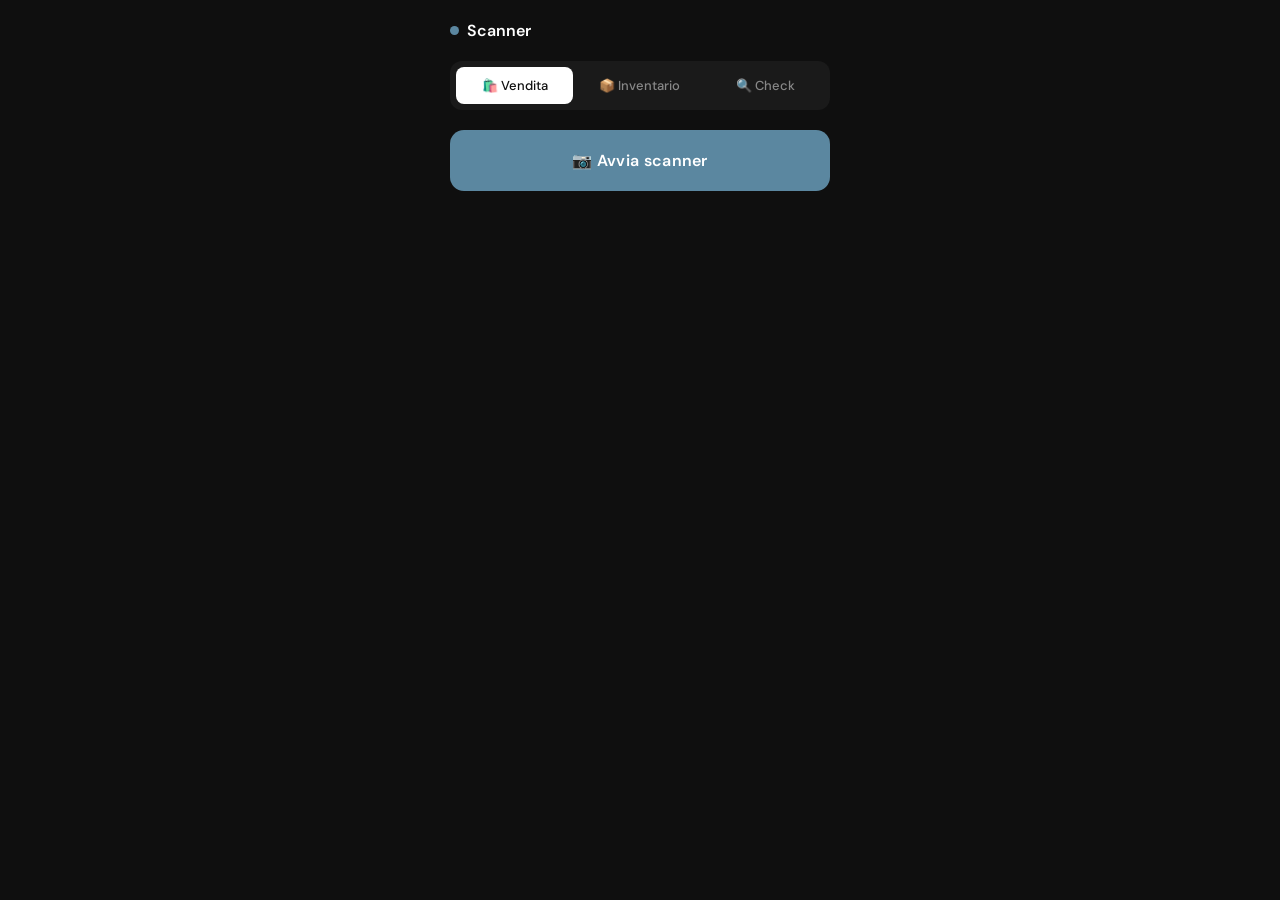
==== scan.html @ 3a541d90 "asasa" ====
<!DOCTYPE html>
<html lang="it">
<head>
  <meta charset="UTF-8">
  <meta name="viewport" content="width=device-width, initial-scale=1.0">
  <title>Scanner</title>
  <link href="https://fonts.googleapis.com/css2?family=DM+Sans:wght@400;500;600&display=swap" rel="stylesheet">
  <script src="https://unpkg.com/html5-qrcode@2.3.8/html5-qrcode.min.js"></script>
  <script src="https://upload-widget.cloudinary.com/global/all.js"></script>
  <style>
    *, *::before, *::after { box-sizing:border-box; margin:0; padding:0; }
    body { background:#0f0f0f; color:white; min-height:100vh; font-family:'DM Sans',system-ui,sans-serif; }
    .wrap { max-width:420px; margin:0 auto; padding:20px; }

    .header { font-size:16px; font-weight:600; margin-bottom:20px; display:flex; align-items:center; gap:8px; }
    .dot { width:9px; height:9px; border-radius:50%; background:#5b87a0; display:inline-block; }

    .mode-bar { display:flex; gap:8px; margin-bottom:20px; background:#1a1a1a; padding:6px; border-radius:12px; }
    .mode-btn { flex:1; padding:10px; border:none; border-radius:8px; font-size:13px; font-weight:500;
      cursor:pointer; background:transparent; color:#888; font-family:inherit; transition:all 0.15s; }
    .mode-btn.active { background:white; color:#0f0f0f; }

    #reader { border-radius:14px; overflow:hidden; background:#1a1a1a; }

    /* Tasto avvia */
    .start-btn {
      width:100%; padding:20px; background:#5b87a0; color:white; border:none;
      border-radius:14px; font-size:16px; font-weight:600; cursor:pointer;
      font-family:inherit; letter-spacing:0.3px; transition:opacity 0.15s;
    }
    .start-btn:hover { opacity:0.9; }

    /* Card risultato */
    .result-card { background:#1a1a1a; border-radius:14px; padding:20px; margin-top:16px; display:none; }
    .result-card.show { display:block; }

    .r-speciale { display:inline-block; background:#3d1f00; color:#f0a070; font-size:12px;
      padding:3px 10px; border-radius:20px; margin-bottom:10px; }
    .r-foto { width:100%; aspect-ratio:3/2; object-fit:cover; border-radius:10px; margin-bottom:14px; background:#111; }
    .r-nome   { font-size:20px; font-weight:600; margin-bottom:4px; }
    .r-sub    { color:#888; font-size:14px; }
    .r-prezzo { font-size:24px; font-weight:600; margin:10px 0; color:#5b87a0; }
    .r-stock  { font-size:14px; color:#aaa; }

    .divider  { height:1px; background:#2a2a2a; margin:14px 0; }

    .action-btn { width:100%; padding:14px; border:none; border-radius:10px; font-size:15px;
      font-weight:600; cursor:pointer; font-family:inherit; margin-top:10px; transition:opacity 0.15s; }
    .action-btn:hover { opacity:0.85; }
    .btn-sell  { background:white; color:#0f0f0f; }
    .btn-save  { background:#5b87a0; color:white; }
    .btn-foto  { background:#2a2a2a; color:white; border:1px solid #444; }
    .btn-foto.uploaded { background:#1a3a2a; color:#6fcf97; border-color:#2d6a4f; }
    .btn-again { background:#2a2a2a; color:#aaa; }

    .qty-wrap  { display:flex; align-items:center; gap:12px; margin:12px 0; }
    .qty-btn   { width:40px; height:40px; border:1px solid #333; background:#2a2a2a; color:white;
      border-radius:8px; font-size:20px; cursor:pointer; font-family:inherit; }
    .qty-val   { font-size:22px; font-weight:600; min-width:40px; text-align:center; }

    .foto-preview { display:none; margin-top:10px; }
    .foto-preview img { width:100%; border-radius:10px; max-height:200px; object-fit:cover; }

    /* Feedback */
    .feedback { text-align:center; padding:48px 20px; display:none; }
    .feedback.show { display:block; }
    .fb-icon  { font-size:60px; margin-bottom:14px; }
    .fb-testo { font-size:18px; font-weight:600; }
    .fb-sub   { color:#888; font-size:14px; margin-top:6px; }
  </style>
</head>
<body>
<div class="wrap">

  <div class="header"><span class="dot"></span> Scanner</div>

  <div class="mode-bar">
    <button class="mode-btn active" data-mode="vendita"    onclick="setMode('vendita')">🛍️ Vendita</button>
    <button class="mode-btn"        data-mode="inventario" onclick="setMode('inventario')">📦 Inventario</button>
    <button class="mode-btn"        data-mode="check"      onclick="setMode('check')">🔍 Check</button>
  </div>

  <!-- Tasto avvia -->
  <button class="start-btn" id="btnAvvia" onclick="avviaScanner()">📷 Avvia scanner</button>

  <!-- Viewport camera -->
  <div id="reader"></div>

  <!-- Feedback -->
  <div class="feedback" id="feedback">
    <div class="fb-icon"  id="fbIcon"></div>
    <div class="fb-testo" id="fbTesto"></div>
    <div class="fb-sub"   id="fbSub"></div>
    <button class="action-btn btn-again" style="margin-top:24px;" onclick="rescan()">↩ Scansiona ancora</button>
  </div>

  <!-- Card prodotto -->
  <div class="result-card" id="resultCard">
    <div id="rSpeciale" class="r-speciale" style="display:none;">✂️ Modifica speciale</div>
    <img id="rFoto" class="r-foto" src="" alt="" style="display:none;">
    <div class="r-nome"   id="rNome"></div>
    <div class="r-sub"    id="rSub"></div>
    <div class="r-prezzo" id="rPrezzo"></div>
    <div class="r-stock"  id="rStock"></div>

    <!-- Vendita -->
    <div id="azioniVendita">
      <button class="action-btn btn-sell"  onclick="eseguiVendita()">✅ Segna come venduto</button>
      <button class="action-btn btn-again" onclick="rescan()">↩ Scansiona ancora</button>
    </div>

    <!-- Inventario -->
    <div id="azioniInventario" style="display:none;">
      <div class="divider"></div>
      <div style="font-size:13px; color:#888;">Quantità in magazzino:</div>
      <div class="qty-wrap">
        <button class="qty-btn" onclick="cambiaQty(-1)">−</button>
        <span class="qty-val" id="qtyVal">0</span>
        <button class="qty-btn" onclick="cambiaQty(+1)">+</button>
      </div>
      <button class="action-btn btn-foto" id="btnFoto" onclick="apriCloudinary()">📷 Aggiungi / Cambia foto</button>
      <div class="foto-preview" id="fotoPreview"><img id="fotoPreviewImg" src="" alt=""></div>
      <input type="hidden" id="nuovaFotoUrl">
      <div class="divider"></div>
      <button class="action-btn btn-save"  onclick="salvaInventario()">💾 Salva</button>
      <button class="action-btn btn-again" onclick="rescan()">↩ Scansiona ancora</button>
    </div>

    <!-- Check -->
    <div id="azioniCheck">
      <button class="action-btn btn-again" onclick="rescan()">↩ Scansiona ancora</button>
    </div>
  </div>

</div>

<script src="config.js"></script>
<script>
  let mode    = 'vendita';
  let scanner = null;
  let prodottoCorrente = null;
  let qtyCorrente      = 0;

  // ============================================
  // JSONP — risolve CORS con Apps Script
  // ============================================
  function jsonp(params) {
    return new Promise((resolve, reject) => {
      const cbName = 'cb_' + Date.now() + '_' + Math.random().toString(36).slice(2);
      const script = document.createElement('script');
      window[cbName] = (data) => {
        delete window[cbName];
        document.body.removeChild(script);
        resolve(data);
      };
      script.src = CONFIG.APPS_SCRIPT_URL + '?' + new URLSearchParams({ ...params, callback: cbName });
      script.onerror = () => { delete window[cbName]; reject(new Error('JSONP error')); };
      document.body.appendChild(script);
    });
  }

  // ============================================
  // INIT SCANNER
  // ============================================
  window.addEventListener('load', () => {
    scanner = new Html5Qrcode('reader');
  });

  function avviaScanner() {
    document.getElementById('btnAvvia').style.display = 'none';
    document.getElementById('feedback').classList.remove('show');
    document.getElementById('resultCard').classList.remove('show');
    scanner.start(
      { facingMode: 'environment' },
      { fps: 10, qrbox: { width: 240, height: 240 } },
      onScan, () => {}
    ).catch(err => {
      document.getElementById('reader').innerHTML =
        `<div style="padding:40px;text-align:center;color:#888;">⚠️ Fotocamera non accessibile.<br><small>${err}</small></div>`;
    });
  }

  async function onScan(qrCode) {
    await scanner.stop();
    // Notifica portale + carica prodotto in parallelo
    const [_, p] = await Promise.all([
      jsonp({ action: 'setScanResult', sku: qrCode }),
      jsonp({ action: 'getProdotto',   sku: qrCode })
    ]);
    if (p.error) { mostraFeedback('❌', 'Prodotto non trovato', qrCode); return; }
    prodottoCorrente = p;
    qtyCorrente      = parseInt(p.Quantità) || 0;
    mostraRisultato(p);
  }

  function mostraRisultato(p) {
    document.getElementById('feedback').classList.remove('show');
    document.getElementById('resultCard').classList.add('show');
    document.getElementById('rSpeciale').style.display = p.Speciale === 'SI' ? 'inline-block' : 'none';
    document.getElementById('rNome').textContent   = p.Nome;
    document.getElementById('rSub').textContent    = `${p.Taglia} · ${p.Colore} · ${p.Brand || ''}`;
    document.getElementById('rPrezzo').textContent = '€ ' + p.Prezzo;
    document.getElementById('rStock').textContent  = `In magazzino: ${p.Quantità} pz`;
    const rFoto = document.getElementById('rFoto');
    if (p.Foto_URL) { rFoto.src = p.Foto_URL; rFoto.style.display = 'block'; }
    else              { rFoto.style.display = 'none'; }
    document.getElementById('nuovaFotoUrl').value = '';
    document.getElementById('fotoPreview').style.display = 'none';
    document.getElementById('btnFoto').className = 'action-btn btn-foto';
    document.getElementById('btnFoto').textContent = '📷 Aggiungi / Cambia foto';
    document.getElementById('qtyVal').textContent = qtyCorrente;
    document.getElementById('azioniVendita').style.display    = mode === 'vendita'    ? 'block' : 'none';
    document.getElementById('azioniInventario').style.display = mode === 'inventario' ? 'block' : 'none';
    document.getElementById('azioniCheck').style.display      = mode === 'check'      ? 'block' : 'none';
  }

  async function eseguiVendita() {
    const data = await jsonp({ action: 'vendiProdotto', sku: prodottoCorrente.SKU });
    if (data.success) mostraFeedback('✅', 'Vendita registrata!', `${prodottoCorrente.Nome} · ${prodottoCorrente.Taglia} ${prodottoCorrente.Colore}`);
    else              mostraFeedback('❌', data.error || 'Errore', '');
  }

  function cambiaQty(delta) {
    qtyCorrente = Math.max(0, qtyCorrente + delta);
    document.getElementById('qtyVal').textContent = qtyCorrente;
  }

  async function salvaInventario() {
    const fotoUrl = document.getElementById('nuovaFotoUrl').value;
    const ops = [ jsonp({ action: 'aggiornaQuantita', sku: prodottoCorrente.SKU, quantita: qtyCorrente }) ];
    if (fotoUrl) ops.push(jsonp({ action: 'aggiornaFoto', sku: prodottoCorrente.SKU, foto_url: fotoUrl }));
    await Promise.all(ops);
    mostraFeedback('💾', 'Salvato!', `${prodottoCorrente.Nome} · ${prodottoCorrente.Taglia} → ${qtyCorrente} pz${fotoUrl ? ' + foto' : ''}`);
  }

  function apriCloudinary() {
    const widget = cloudinary.createUploadWidget({
      cloudName: CONFIG.CLOUDINARY_CLOUD_NAME, uploadPreset: CONFIG.CLOUDINARY_UPLOAD_PRESET,
      sources: ['camera','local'], multiple: false, maxFileSize: 5000000,
      transformation: [{ width:800, crop:'limit', quality:'auto' }],
    }, (error, result) => {
      if (!error && result && result.event === 'success') {
        const url = result.info.secure_url;
        document.getElementById('nuovaFotoUrl').value = url;
        document.getElementById('fotoPreviewImg').src = url;
        document.getElementById('fotoPreview').style.display = 'block';
        document.getElementById('rFoto').src = url;
        document.getElementById('rFoto').style.display = 'block';
        const btn = document.getElementById('btnFoto');
        btn.className = 'action-btn btn-foto uploaded';
        btn.textContent = '✅ Foto caricata';
      }
    });
    widget.open();
  }

  function mostraFeedback(icon, testo, sub) {
    document.getElementById('resultCard').classList.remove('show');
    document.getElementById('fbIcon').textContent  = icon;
    document.getElementById('fbTesto').textContent = testo;
    document.getElementById('fbSub').textContent   = sub;
    document.getElementById('feedback').classList.add('show');
  }

  function rescan() {
    prodottoCorrente = null;
    document.getElementById('resultCard').classList.remove('show');
    document.getElementById('feedback').classList.remove('show');
    document.getElementById('btnAvvia').style.display = 'block';
  }

  function setMode(m) {
    mode = m;
    document.querySelectorAll('.mode-btn').forEach(b => b.classList.toggle('active', b.dataset.mode === m));
    if (prodottoCorrente) mostraRisultato(prodottoCorrente);
  }
</script>
</body>
</html>
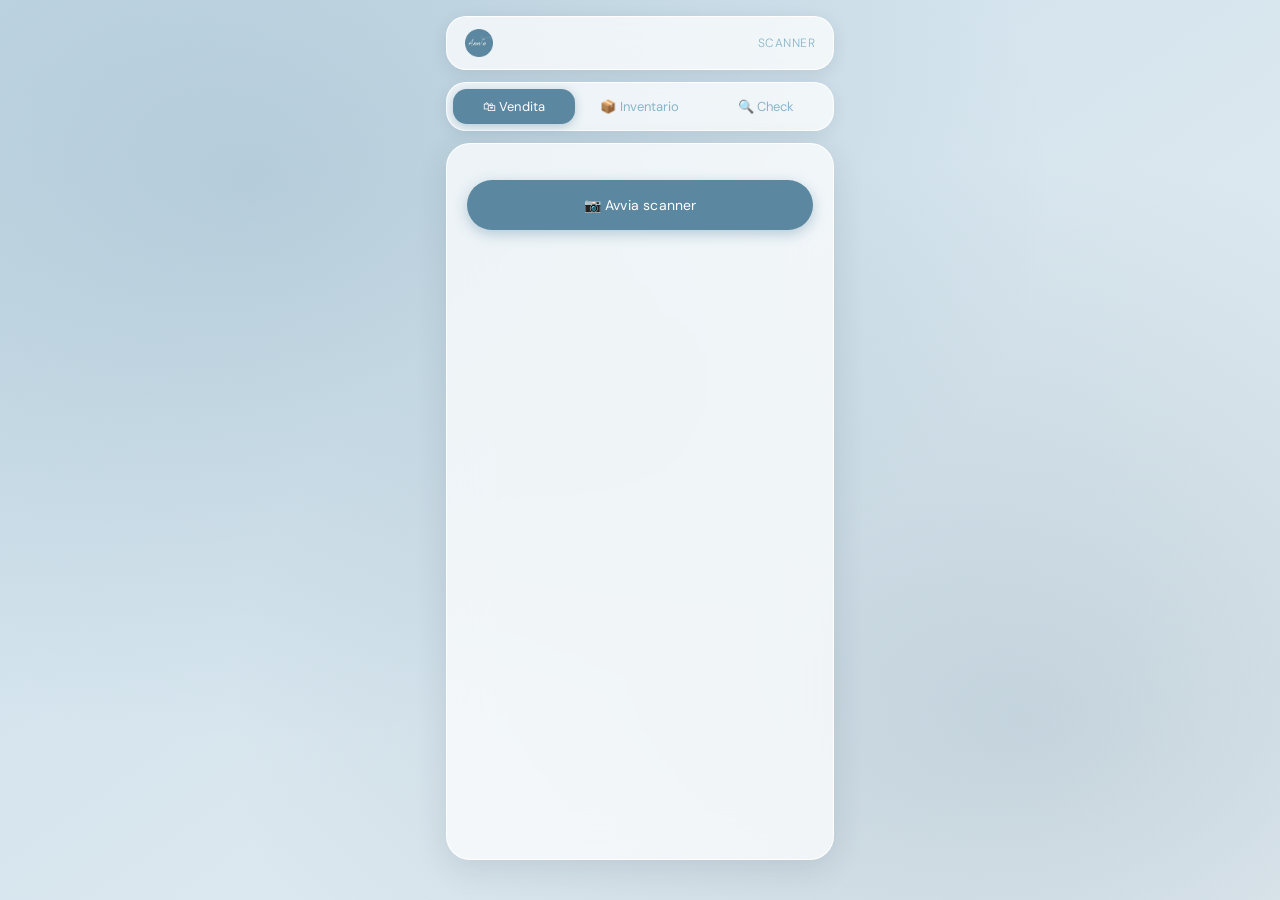
==== commit 363fc9b5: "asas" ====
--- a/scan.html
+++ b/scan.html
@@ -2,169 +2,370 @@
 <html lang="it">
 <head>
   <meta charset="UTF-8">
-  <meta name="viewport" content="width=device-width, initial-scale=1.0">
-  <title>Scanner</title>
-  <link href="https://fonts.googleapis.com/css2?family=DM+Sans:wght@400;500;600&display=swap" rel="stylesheet">
+  <meta name="viewport" content="width=device-width, initial-scale=1.0, user-scalable=no">
+  <title>Annie — Scanner</title>
+  <link rel="preconnect" href="https://fonts.googleapis.com">
+  <link rel="preconnect" href="https://fonts.gstatic.com" crossorigin>
+  <link href="https://fonts.googleapis.com/css2?family=Cormorant+Garamond:wght@400;500;600&family=DM+Sans:opsz,wght@9..40,300;9..40,400;9..40,500&display=swap" rel="stylesheet">
   <script src="https://unpkg.com/html5-qrcode@2.3.8/html5-qrcode.min.js"></script>
   <script src="https://upload-widget.cloudinary.com/global/all.js"></script>
   <style>
-    *, *::before, *::after { box-sizing:border-box; margin:0; padding:0; }
-    body { background:#0f0f0f; color:white; min-height:100vh; font-family:'DM Sans',system-ui,sans-serif; }
-    .wrap { max-width:420px; margin:0 auto; padding:20px; }
-
-    .header { font-size:16px; font-weight:600; margin-bottom:20px; display:flex; align-items:center; gap:8px; }
-    .dot { width:9px; height:9px; border-radius:50%; background:#5b87a0; display:inline-block; }
-
-    .mode-bar { display:flex; gap:8px; margin-bottom:20px; background:#1a1a1a; padding:6px; border-radius:12px; }
-    .mode-btn { flex:1; padding:10px; border:none; border-radius:8px; font-size:13px; font-weight:500;
-      cursor:pointer; background:transparent; color:#888; font-family:inherit; transition:all 0.15s; }
-    .mode-btn.active { background:white; color:#0f0f0f; }
-
-    #reader { border-radius:14px; overflow:hidden; background:#1a1a1a; }
-
-    /* Tasto avvia */
+    *, *::before, *::after { box-sizing: border-box; margin: 0; padding: 0; }
+
+    :root {
+      --c0: #f0f5f8;
+      --c1: #ddeaf1;
+      --c2: #c4d9e6;
+      --c3: #8ab4c8;
+      --c4: #5b87a0;
+      --c5: #3d6378;
+      --c6: #1e3040;
+      --glass: rgba(255,255,255,0.72);
+      --font:  'DM Sans', system-ui, sans-serif;
+      --serif: 'Cormorant Garamond', Georgia, serif;
+    }
+
+    html, body {
+      height: 100%;
+      font-family: var(--font);
+      font-weight: 300;
+      color: var(--c6);
+      -webkit-font-smoothing: antialiased;
+      background:
+        radial-gradient(ellipse at 20% 20%, rgba(91,135,160,0.22) 0%, transparent 55%),
+        radial-gradient(ellipse at 80% 80%, rgba(61,99,120,0.18) 0%, transparent 55%),
+        linear-gradient(145deg, #c8dce8 0%, #e8f0f5 100%);
+      background-attachment: fixed;
+      min-height: 100vh;
+    }
+
+    /* ===== SHELL ===== */
+    .shell {
+      max-width: 420px;
+      margin: 0 auto;
+      padding: 16px 16px 40px;
+      min-height: 100vh;
+      display: flex;
+      flex-direction: column;
+      gap: 12px;
+    }
+
+    /* ===== HEADER ===== */
+    .app-header {
+      background: var(--glass);
+      backdrop-filter: blur(20px);
+      border: 1px solid rgba(255,255,255,0.9);
+      border-radius: 20px;
+      padding: 12px 18px;
+      display: flex;
+      align-items: center;
+      justify-content: space-between;
+      box-shadow: 0 4px 16px rgba(30,48,64,0.10);
+    }
+
+    .logo-img { height: 28px; width: auto; }
+
+    /* ===== MODE BAR ===== */
+    .mode-bar {
+      background: var(--glass);
+      backdrop-filter: blur(20px);
+      border: 1px solid rgba(255,255,255,0.9);
+      border-radius: 20px;
+      padding: 6px;
+      display: flex;
+      gap: 4px;
+      box-shadow: 0 4px 16px rgba(30,48,64,0.08);
+    }
+
+    .mode-btn {
+      flex: 1; padding: 9px 8px;
+      border: none; border-radius: 14px;
+      font-size: 13px; font-weight: 400;
+      font-family: var(--font);
+      cursor: pointer; transition: all 0.18s;
+      background: transparent; color: var(--c3);
+      letter-spacing: 0.1px;
+    }
+    .mode-btn.active {
+      background: var(--c4); color: white;
+      box-shadow: 0 2px 10px rgba(91,135,160,0.4);
+    }
+
+    /* ===== CONTENT CARD ===== */
+    .content-card {
+      background: var(--glass);
+      backdrop-filter: blur(20px);
+      border: 1px solid rgba(255,255,255,0.9);
+      border-radius: 24px;
+      overflow: hidden;
+      box-shadow: 0 8px 32px rgba(30,48,64,0.12);
+      flex: 1;
+    }
+
+    /* ===== SCANNER VIEW ===== */
+    #readerWrap {
+      padding: 20px;
+      display: flex;
+      flex-direction: column;
+      align-items: center;
+      gap: 16px;
+    }
+
+    #reader {
+      width: 100% !important;
+      border-radius: 16px;
+      overflow: hidden;
+    }
+
+    #reader video { border-radius: 16px; }
+
     .start-btn {
-      width:100%; padding:20px; background:#5b87a0; color:white; border:none;
-      border-radius:14px; font-size:16px; font-weight:600; cursor:pointer;
-      font-family:inherit; letter-spacing:0.3px; transition:opacity 0.15s;
-    }
-    .start-btn:hover { opacity:0.9; }
-
-    /* Card risultato */
-    .result-card { background:#1a1a1a; border-radius:14px; padding:20px; margin-top:16px; display:none; }
-    .result-card.show { display:block; }
-
-    .r-speciale { display:inline-block; background:#3d1f00; color:#f0a070; font-size:12px;
-      padding:3px 10px; border-radius:20px; margin-bottom:10px; }
-    .r-foto { width:100%; aspect-ratio:3/2; object-fit:cover; border-radius:10px; margin-bottom:14px; background:#111; }
-    .r-nome   { font-size:20px; font-weight:600; margin-bottom:4px; }
-    .r-sub    { color:#888; font-size:14px; }
-    .r-prezzo { font-size:24px; font-weight:600; margin:10px 0; color:#5b87a0; }
-    .r-stock  { font-size:14px; color:#aaa; }
-
-    .divider  { height:1px; background:#2a2a2a; margin:14px 0; }
-
-    .action-btn { width:100%; padding:14px; border:none; border-radius:10px; font-size:15px;
-      font-weight:600; cursor:pointer; font-family:inherit; margin-top:10px; transition:opacity 0.15s; }
-    .action-btn:hover { opacity:0.85; }
-    .btn-sell  { background:white; color:#0f0f0f; }
-    .btn-save  { background:#5b87a0; color:white; }
-    .btn-foto  { background:#2a2a2a; color:white; border:1px solid #444; }
-    .btn-foto.uploaded { background:#1a3a2a; color:#6fcf97; border-color:#2d6a4f; }
-    .btn-again { background:#2a2a2a; color:#aaa; }
-
-    .qty-wrap  { display:flex; align-items:center; gap:12px; margin:12px 0; }
-    .qty-btn   { width:40px; height:40px; border:1px solid #333; background:#2a2a2a; color:white;
-      border-radius:8px; font-size:20px; cursor:pointer; font-family:inherit; }
-    .qty-val   { font-size:22px; font-weight:600; min-width:40px; text-align:center; }
-
-    .foto-preview { display:none; margin-top:10px; }
-    .foto-preview img { width:100%; border-radius:10px; max-height:200px; object-fit:cover; }
-
-    /* Feedback */
-    .feedback { text-align:center; padding:48px 20px; display:none; }
-    .feedback.show { display:block; }
-    .fb-icon  { font-size:60px; margin-bottom:14px; }
-    .fb-testo { font-size:18px; font-weight:600; }
-    .fb-sub   { color:#888; font-size:14px; margin-top:6px; }
+      width: 100%; padding: 16px;
+      background: var(--c4); color: white;
+      border: none; border-radius: 999px;
+      font-size: 14px; font-weight: 400;
+      font-family: var(--font); cursor: pointer;
+      box-shadow: 0 4px 14px rgba(91,135,160,0.4);
+      transition: all 0.18s; letter-spacing: 0.2px;
+    }
+    .start-btn:hover { background: var(--c5); transform: translateY(-1px); }
+
+    /* ===== RESULT CARD ===== */
+    .result-inner { padding: 20px; display: none; flex-direction: column; gap: 12px; }
+    .result-inner.show { display: flex; }
+
+    .r-foto {
+      width: 100%; aspect-ratio: 4/3;
+      object-fit: cover; border-radius: 16px;
+      background: rgba(91,135,160,0.08);
+      display: none;
+    }
+    .r-foto.show { display: block; }
+    .r-foto-placeholder {
+      width: 100%; aspect-ratio: 4/3;
+      background: rgba(91,135,160,0.08);
+      border-radius: 16px;
+      display: flex; align-items: center; justify-content: center;
+      font-size: 40px; opacity: 0.2;
+    }
+
+    .r-speciale {
+      display: none;
+      background: rgba(180,130,30,0.1); color: #8a6020;
+      font-size: 10px; font-weight: 500;
+      padding: 5px 14px; border-radius: 999px;
+      letter-spacing: 0.8px; text-transform: uppercase;
+      border: 1px solid rgba(180,130,30,0.2);
+      align-self: flex-start;
+    }
+
+    .r-nome   { font-family: var(--serif); font-size: 24px; font-weight: 500; line-height: 1.2; color: var(--c6); }
+    .r-sub    { font-size: 12px; color: var(--c3); margin-top: -4px; }
+    .r-prezzo { font-family: var(--serif); font-size: 36px; font-weight: 600; color: var(--c4); letter-spacing: -1px; }
+    .r-stock  { font-size: 12px; color: var(--c3); }
+
+    /* ===== AZIONI ===== */
+    .azioni { display: flex; flex-direction: column; gap: 8px; margin-top: 4px; }
+    .azioni-row { display: grid; grid-template-columns: 1fr 1fr; gap: 8px; }
+
+    .btn {
+      padding: 13px 16px; border: none; border-radius: 999px;
+      font-size: 13px; font-weight: 400; font-family: var(--font);
+      cursor: pointer; transition: all 0.18s; letter-spacing: 0.1px;
+      text-align: center;
+    }
+    .btn-primary { background: var(--c4); color: white; box-shadow: 0 3px 12px rgba(91,135,160,0.35); }
+    .btn-primary:hover { background: var(--c5); transform: translateY(-1px); }
+    .btn-primary:disabled { opacity: 0.4; cursor: default; transform: none; box-shadow: none; }
+    .btn-secondary { background: rgba(91,135,160,0.10); color: var(--c4); border: 1px solid rgba(91,135,160,0.2); }
+    .btn-secondary:hover { background: rgba(91,135,160,0.18); }
+    .btn-ghost { background: rgba(30,48,64,0.05); color: var(--c3); border: 1px solid rgba(91,135,160,0.12); }
+    .btn-ghost:hover { background: rgba(91,135,160,0.1); color: var(--c5); }
+
+    /* ===== INVENTARIO ===== */
+    .qty-wrap {
+      display: flex; align-items: center; gap: 16px;
+      background: rgba(91,135,160,0.06); border-radius: 16px;
+      padding: 12px 16px;
+    }
+    .qty-label { font-size: 12px; color: var(--c3); flex: 1; text-transform: uppercase; letter-spacing: 0.5px; }
+    .qty-btn {
+      width: 36px; height: 36px;
+      border: 1px solid rgba(91,135,160,0.25);
+      background: white; color: var(--c4);
+      border-radius: 10px; font-size: 18px;
+      cursor: pointer; font-family: var(--font);
+      transition: all 0.15s; display: flex; align-items: center; justify-content: center;
+    }
+    .qty-btn:hover { background: var(--c4); color: white; border-color: var(--c4); }
+    .qty-val { font-family: var(--serif); font-size: 28px; font-weight: 500; color: var(--c4); min-width: 40px; text-align: center; }
+
+    .foto-preview { display: none; }
+    .foto-preview img { width: 100%; border-radius: 12px; max-height: 160px; object-fit: cover; }
+
+    /* ===== CARRELLO ===== */
+    .carrello-wrap {
+      display: none;
+      background: rgba(91,135,160,0.06);
+      border: 1px solid rgba(91,135,160,0.15);
+      border-radius: 16px;
+      padding: 14px;
+    }
+    .carrello-label { font-size: 10px; font-weight: 500; color: var(--c3); text-transform: uppercase; letter-spacing: 1px; margin-bottom: 8px; }
+    .carrello-item {
+      display: flex; justify-content: space-between; align-items: center;
+      padding: 8px 0; border-bottom: 1px solid rgba(91,135,160,0.1); font-size: 13px;
+    }
+    .carrello-item:last-child { border-bottom: none; }
+    .carrello-item-nome { font-weight: 500; color: var(--c6); }
+    .carrello-item-det  { font-size: 11px; color: var(--c3); }
+    .carrello-item-prezzo { font-family: var(--serif); font-size: 16px; color: var(--c4); flex-shrink: 0; margin-left: 10px; }
+    .carrello-rm { background: none; border: none; color: var(--c3); cursor: pointer; font-size: 14px; padding: 0 4px; }
+
+    /* ===== FEEDBACK ===== */
+    .feedback { display: none; flex-direction: column; align-items: center; justify-content: center; padding: 48px 24px; gap: 10px; text-align: center; }
+    .feedback.show { display: flex; }
+    .fb-icon  { font-size: 56px; }
+    .fb-testo { font-family: var(--serif); font-size: 22px; font-weight: 500; color: var(--c6); }
+    .fb-sub   { font-size: 13px; color: var(--c3); }
+
+    /* ===== DIVISORE ===== */
+    .divider { height: 1px; background: rgba(91,135,160,0.12); margin: 4px 0; }
   </style>
 </head>
 <body>
-<div class="wrap">
-
-  <div class="header"><span class="dot"></span> Scanner</div>
-
+<div class="shell">
+
+  <!-- Header -->
+  <header class="app-header">
+    <img src="annie.png" alt="Annie" class="logo-img">
+    <div style="font-size:12px; color:var(--c3); letter-spacing:0.5px; text-transform:uppercase;">Scanner</div>
+  </header>
+
+  <!-- Mode bar -->
   <div class="mode-bar">
-    <button class="mode-btn active" data-mode="vendita"    onclick="setMode('vendita')">🛍️ Vendita</button>
+    <button class="mode-btn active" data-mode="vendita"    onclick="setMode('vendita')">🛍 Vendita</button>
     <button class="mode-btn"        data-mode="inventario" onclick="setMode('inventario')">📦 Inventario</button>
     <button class="mode-btn"        data-mode="check"      onclick="setMode('check')">🔍 Check</button>
   </div>
 
-  <!-- Tasto avvia -->
-  <button class="start-btn" id="btnAvvia" onclick="avviaScanner()">📷 Avvia scanner</button>
-
-  <!-- Viewport camera -->
-  <div id="reader"></div>
-
-  <!-- Feedback -->
-  <div class="feedback" id="feedback">
-    <div class="fb-icon"  id="fbIcon"></div>
-    <div class="fb-testo" id="fbTesto"></div>
-    <div class="fb-sub"   id="fbSub"></div>
-    <button class="action-btn btn-again" style="margin-top:24px;" onclick="rescan()">↩ Scansiona ancora</button>
-  </div>
-
-  <!-- Card prodotto -->
-  <div class="result-card" id="resultCard">
-    <div id="rSpeciale" class="r-speciale" style="display:none;">✂️ Modifica speciale</div>
-    <img id="rFoto" class="r-foto" src="" alt="" style="display:none;">
-    <div class="r-nome"   id="rNome"></div>
-    <div class="r-sub"    id="rSub"></div>
-    <div class="r-prezzo" id="rPrezzo"></div>
-    <div class="r-stock"  id="rStock"></div>
-
-    <!-- Vendita -->
-    <div id="azioniVendita">
-      <button class="action-btn btn-sell"  onclick="eseguiVendita()">✅ Segna come venduto</button>
-      <button class="action-btn btn-again" onclick="rescan()">↩ Scansiona ancora</button>
+  <!-- Content -->
+  <div class="content-card">
+
+    <!-- Scanner -->
+    <div id="readerWrap">
+      <div id="reader"></div>
+      <button class="start-btn" id="btnAvvia" onclick="avviaScanner()">📷 Avvia scanner</button>
     </div>
 
-    <!-- Inventario -->
-    <div id="azioniInventario" style="display:none;">
-      <div class="divider"></div>
-      <div style="font-size:13px; color:#888;">Quantità in magazzino:</div>
-      <div class="qty-wrap">
-        <button class="qty-btn" onclick="cambiaQty(-1)">−</button>
-        <span class="qty-val" id="qtyVal">0</span>
-        <button class="qty-btn" onclick="cambiaQty(+1)">+</button>
+    <!-- Feedback -->
+    <div class="feedback" id="feedback">
+      <div class="fb-icon"  id="fbIcon"></div>
+      <div class="fb-testo" id="fbTesto"></div>
+      <div class="fb-sub"   id="fbSub"></div>
+      <button class="btn btn-ghost" style="margin-top:12px;" onclick="rescan()">↩ Scansiona ancora</button>
+    </div>
+
+    <!-- Risultato -->
+    <div class="result-inner" id="resultCard">
+
+      <!-- Foto -->
+      <img id="rFoto" class="r-foto" src="" alt="">
+      <div id="rFotoPlaceholder" class="r-foto-placeholder">📷</div>
+
+      <div id="rSpeciale" class="r-speciale">✂️ Modifica speciale</div>
+      <div class="r-nome"   id="rNome"></div>
+      <div class="r-sub"    id="rSub"></div>
+      <div class="r-prezzo" id="rPrezzo"></div>
+      <div class="r-stock"  id="rStock"></div>
+
+      <!-- VENDITA -->
+      <div id="azioniVendita" class="azioni">
+        <div class="azioni-row">
+          <button class="btn btn-primary" onclick="eseguiVendita()">✅ Singola</button>
+          <button class="btn btn-secondary" onclick="aggiungiACarrello()">➕ Multipla</button>
+        </div>
+
+        <!-- Carrello multipla -->
+        <div class="carrello-wrap" id="carrelloWrap">
+          <div class="carrello-label">Carrello</div>
+          <div id="carrelloLista"></div>
+          <button class="btn btn-primary" style="width:100%; margin-top:10px;" onclick="chiudiVenditaMultipla()">🏁 Chiudi e invia</button>
+        </div>
+
+        <button class="btn btn-ghost" onclick="rescan()">↩ Scansiona ancora</button>
       </div>
-      <button class="action-btn btn-foto" id="btnFoto" onclick="apriCloudinary()">📷 Aggiungi / Cambia foto</button>
-      <div class="foto-preview" id="fotoPreview"><img id="fotoPreviewImg" src="" alt=""></div>
-      <input type="hidden" id="nuovaFotoUrl">
-      <div class="divider"></div>
-      <button class="action-btn btn-save"  onclick="salvaInventario()">💾 Salva</button>
-      <button class="action-btn btn-again" onclick="rescan()">↩ Scansiona ancora</button>
-    </div>
-
-    <!-- Check -->
-    <div id="azioniCheck">
-      <button class="action-btn btn-again" onclick="rescan()">↩ Scansiona ancora</button>
-    </div>
-  </div>
-
-</div>
+
+      <!-- INVENTARIO -->
+      <div id="azioniInventario" class="azioni" style="display:none;">
+        <div class="divider"></div>
+        <div class="qty-wrap">
+          <div class="qty-label">Quantità</div>
+          <button class="qty-btn" onclick="cambiaQty(-1)">−</button>
+          <span class="qty-val" id="qtyVal">0</span>
+          <button class="qty-btn" onclick="cambiaQty(+1)">+</button>
+        </div>
+        <button class="btn btn-secondary" id="btnFoto" onclick="apriCloudinary()">📷 Cambia foto</button>
+        <div class="foto-preview" id="fotoPreview"><img id="fotoPreviewImg" src="" alt=""></div>
+        <input type="hidden" id="nuovaFotoUrl">
+        <div class="divider"></div>
+        <button class="btn btn-primary" onclick="salvaInventario()">💾 Salva</button>
+        <button class="btn btn-ghost"   onclick="rescan()">↩ Scansiona ancora</button>
+      </div>
+
+      <!-- CHECK -->
+      <div id="azioniCheck" class="azioni" style="display:none;">
+        <button class="btn btn-ghost" onclick="rescan()">↩ Scansiona ancora</button>
+      </div>
+
+    </div><!-- /result-inner -->
+  </div><!-- /content-card -->
+
+</div><!-- /shell -->
 
 <script src="config.js"></script>
 <script>
-  let mode    = 'vendita';
-  let scanner = null;
+  let mode             = 'vendita';
+  let scanner          = null;
   let prodottoCorrente = null;
   let qtyCorrente      = 0;
-
-  // ============================================
-  // JSONP — risolve CORS con Apps Script
+  let carrello         = [];
+  let ultimoScanTs     = 0;
+  const COOLDOWN_MS    = 2500;
+
+  // ============================================
+  // JSONP
   // ============================================
   function jsonp(params) {
     return new Promise((resolve, reject) => {
       const cbName = 'cb_' + Date.now() + '_' + Math.random().toString(36).slice(2);
       const script = document.createElement('script');
+      const timeout = setTimeout(() => {
+        delete window[cbName];
+        if (script.parentNode) document.body.removeChild(script);
+        reject(new Error('JSONP timeout'));
+      }, 10000);
       window[cbName] = (data) => {
+        clearTimeout(timeout);
         delete window[cbName];
-        document.body.removeChild(script);
+        if (script.parentNode) document.body.removeChild(script);
         resolve(data);
       };
       script.src = CONFIG.APPS_SCRIPT_URL + '?' + new URLSearchParams({ ...params, callback: cbName });
-      script.onerror = () => { delete window[cbName]; reject(new Error('JSONP error')); };
+      script.onerror = () => {
+        clearTimeout(timeout);
+        delete window[cbName];
+        if (script.parentNode) document.body.removeChild(script);
+        reject(new Error('JSONP error'));
+      };
       document.body.appendChild(script);
     });
   }
 
   // ============================================
-  // INIT SCANNER
-  // ============================================
-  window.addEventListener('load', () => {
-    scanner = new Html5Qrcode('reader');
-  });
+  // SCANNER
+  // ============================================
+  window.addEventListener('load', () => { scanner = new Html5Qrcode('reader'); });
 
   function avviaScanner() {
     document.getElementById('btnAvvia').style.display = 'none';
@@ -172,17 +373,21 @@
     document.getElementById('resultCard').classList.remove('show');
     scanner.start(
       { facingMode: 'environment' },
-      { fps: 10, qrbox: { width: 240, height: 240 } },
+      { fps: 10, qrbox: { width: 220, height: 220 } },
       onScan, () => {}
     ).catch(err => {
       document.getElementById('reader').innerHTML =
-        `<div style="padding:40px;text-align:center;color:#888;">⚠️ Fotocamera non accessibile.<br><small>${err}</small></div>`;
+        `<div style="padding:40px;text-align:center;color:var(--c3);">⚠️ Fotocamera non accessibile.<br><small style="font-size:11px;">${err}</small></div>`;
     });
   }
 
   async function onScan(qrCode) {
+    const now = Date.now();
+    if (now - ultimoScanTs < COOLDOWN_MS) { avviaScanner(); return; }
+    ultimoScanTs = now;
     await scanner.stop();
-    // Notifica portale + carica prodotto in parallelo
+    document.getElementById('btnAvvia').style.display = 'none';
+
     const [_, p] = await Promise.all([
       jsonp({ action: 'setScanResult', sku: qrCode }),
       jsonp({ action: 'getProdotto',   sku: qrCode })
@@ -193,49 +398,131 @@
     mostraRisultato(p);
   }
 
+  // ============================================
+  // MOSTRA RISULTATO
+  // ============================================
   function mostraRisultato(p) {
     document.getElementById('feedback').classList.remove('show');
-    document.getElementById('resultCard').classList.add('show');
-    document.getElementById('rSpeciale').style.display = p.Speciale === 'SI' ? 'inline-block' : 'none';
+    const card = document.getElementById('resultCard');
+    card.classList.add('show');
+
+    const rFoto = document.getElementById('rFoto');
+    const rPlaceholder = document.getElementById('rFotoPlaceholder');
+    if (p.Foto_URL) {
+      rFoto.src = p.Foto_URL;
+      rFoto.classList.add('show');
+      rPlaceholder.style.display = 'none';
+    } else {
+      rFoto.classList.remove('show');
+      rPlaceholder.style.display = 'flex';
+    }
+
+    const spec = document.getElementById('rSpeciale');
+    spec.style.display = p.Speciale === 'SI' ? 'inline-block' : 'none';
+
     document.getElementById('rNome').textContent   = p.Nome;
-    document.getElementById('rSub').textContent    = `${p.Taglia} · ${p.Colore} · ${p.Brand || ''}`;
+    document.getElementById('rSub').textContent    = [p.Taglia, p.Colore, p.Brand].filter(Boolean).join(' · ');
     document.getElementById('rPrezzo').textContent = '€ ' + p.Prezzo;
-    document.getElementById('rStock').textContent  = `In magazzino: ${p.Quantità} pz`;
-    const rFoto = document.getElementById('rFoto');
-    if (p.Foto_URL) { rFoto.src = p.Foto_URL; rFoto.style.display = 'block'; }
-    else              { rFoto.style.display = 'none'; }
+    document.getElementById('rStock').textContent  = 'In magazzino: ' + p.Quantità + ' pz';
+
     document.getElementById('nuovaFotoUrl').value = '';
     document.getElementById('fotoPreview').style.display = 'none';
-    document.getElementById('btnFoto').className = 'action-btn btn-foto';
-    document.getElementById('btnFoto').textContent = '📷 Aggiungi / Cambia foto';
-    document.getElementById('qtyVal').textContent = qtyCorrente;
-    document.getElementById('azioniVendita').style.display    = mode === 'vendita'    ? 'block' : 'none';
-    document.getElementById('azioniInventario').style.display = mode === 'inventario' ? 'block' : 'none';
-    document.getElementById('azioniCheck').style.display      = mode === 'check'      ? 'block' : 'none';
-  }
-
+    document.getElementById('btnFoto').textContent = '📷 Cambia foto';
+    document.getElementById('qtyVal').textContent  = qtyCorrente;
+
+    document.getElementById('azioniVendita').style.display    = mode === 'vendita'    ? 'flex' : 'none';
+    document.getElementById('azioniInventario').style.display = mode === 'inventario' ? 'flex' : 'none';
+    document.getElementById('azioniCheck').style.display      = mode === 'check'      ? 'flex' : 'none';
+    aggiornaCarrelloUI();
+  }
+
+  // ============================================
+  // VENDITA SINGOLA
+  // ============================================
   async function eseguiVendita() {
+    const btn = document.querySelector('#azioniVendita .btn-primary');
+    btn.disabled = true; btn.textContent = '⏳';
     const data = await jsonp({ action: 'vendiProdotto', sku: prodottoCorrente.SKU });
-    if (data.success) mostraFeedback('✅', 'Vendita registrata!', `${prodottoCorrente.Nome} · ${prodottoCorrente.Taglia} ${prodottoCorrente.Colore}`);
+    btn.disabled = false; btn.textContent = '✅ Singola';
+    if (data.success) mostraFeedback('✅', 'Vendita registrata', prodottoCorrente.Nome);
     else              mostraFeedback('❌', data.error || 'Errore', '');
   }
 
+  // ============================================
+  // VENDITA MULTIPLA
+  // ============================================
+  function aggiungiACarrello() {
+    if (!prodottoCorrente) return;
+    carrello.push({ ...prodottoCorrente });
+    aggiornaCarrelloUI();
+    document.getElementById('resultCard').classList.remove('show');
+    document.getElementById('btnAvvia').style.display = 'block';
+    setTimeout(() => avviaScanner(), 300);
+  }
+
+  function aggiornaCarrelloUI() {
+    const wrap = document.getElementById('carrelloWrap');
+    if (!carrello.length) { wrap.style.display = 'none'; return; }
+    wrap.style.display = 'block';
+    document.getElementById('carrelloLista').innerHTML = carrello.map((c, i) => `
+      <div class="carrello-item">
+        <div>
+          <div class="carrello-item-nome">${c.Nome}</div>
+          <div class="carrello-item-det">${[c.Taglia, c.Colore].filter(Boolean).join(' · ')}</div>
+        </div>
+        <div style="display:flex;align-items:center;gap:6px;">
+          <div class="carrello-item-prezzo">€ ${c.Prezzo}</div>
+          <button class="carrello-rm" onclick="rimuoviDaCarrello(${i})">✕</button>
+        </div>
+      </div>
+    `).join('');
+  }
+
+  function rimuoviDaCarrello(i) {
+    carrello.splice(i, 1);
+    aggiornaCarrelloUI();
+  }
+
+  async function chiudiVenditaMultipla() {
+    if (!carrello.length) return;
+    const btn = document.querySelector('#carrelloWrap .btn-primary');
+    btn.textContent = '⏳ Invio...'; btn.disabled = true;
+
+    const risultati = [];
+    for (const capo of carrello) {
+      const res = await jsonp({ action: 'vendiProdotto', sku: capo.SKU });
+      if (res.success) risultati.push(capo);
+    }
+
+    const totale = risultati.reduce((s,c) => s + parseFloat(c.Prezzo||0), 0);
+    await jsonp({ action: 'setRiepilogo', capi: JSON.stringify(risultati) });
+    carrello = [];
+    mostraFeedback('✅', risultati.length + ' capi venduti', '€ ' + totale.toFixed(2) + ' totale');
+  }
+
+  // ============================================
+  // INVENTARIO
+  // ============================================
   function cambiaQty(delta) {
     qtyCorrente = Math.max(0, qtyCorrente + delta);
     document.getElementById('qtyVal').textContent = qtyCorrente;
   }
 
   async function salvaInventario() {
+    const btn = document.querySelector('#azioniInventario .btn-primary');
+    btn.disabled = true; btn.textContent = '⏳ Salvataggio...';
     const fotoUrl = document.getElementById('nuovaFotoUrl').value;
-    const ops = [ jsonp({ action: 'aggiornaQuantita', sku: prodottoCorrente.SKU, quantita: qtyCorrente }) ];
+    const ops = [jsonp({ action: 'aggiornaQuantita', sku: prodottoCorrente.SKU, quantita: qtyCorrente })];
     if (fotoUrl) ops.push(jsonp({ action: 'aggiornaFoto', sku: prodottoCorrente.SKU, foto_url: fotoUrl }));
     await Promise.all(ops);
-    mostraFeedback('💾', 'Salvato!', `${prodottoCorrente.Nome} · ${prodottoCorrente.Taglia} → ${qtyCorrente} pz${fotoUrl ? ' + foto' : ''}`);
+    btn.disabled = false; btn.textContent = '💾 Salva';
+    mostraFeedback('💾', 'Salvato!', `${prodottoCorrente.Nome} → ${qtyCorrente} pz${fotoUrl ? ' + foto' : ''}`);
   }
 
   function apriCloudinary() {
     const widget = cloudinary.createUploadWidget({
-      cloudName: CONFIG.CLOUDINARY_CLOUD_NAME, uploadPreset: CONFIG.CLOUDINARY_UPLOAD_PRESET,
+      cloudName: CONFIG.CLOUDINARY_CLOUD_NAME,
+      uploadPreset: CONFIG.CLOUDINARY_UPLOAD_PRESET,
       sources: ['camera','local'], multiple: false, maxFileSize: 5000000,
       transformation: [{ width:800, crop:'limit', quality:'auto' }],
     }, (error, result) => {
@@ -245,15 +532,17 @@
         document.getElementById('fotoPreviewImg').src = url;
         document.getElementById('fotoPreview').style.display = 'block';
         document.getElementById('rFoto').src = url;
-        document.getElementById('rFoto').style.display = 'block';
-        const btn = document.getElementById('btnFoto');
-        btn.className = 'action-btn btn-foto uploaded';
-        btn.textContent = '✅ Foto caricata';
+        document.getElementById('rFoto').classList.add('show');
+        document.getElementById('rFotoPlaceholder').style.display = 'none';
+        document.getElementById('btnFoto').textContent = '✅ Foto caricata';
       }
     });
     widget.open();
   }
 
+  // ============================================
+  // UTILS
+  // ============================================
   function mostraFeedback(icon, testo, sub) {
     document.getElementById('resultCard').classList.remove('show');
     document.getElementById('fbIcon').textContent  = icon;
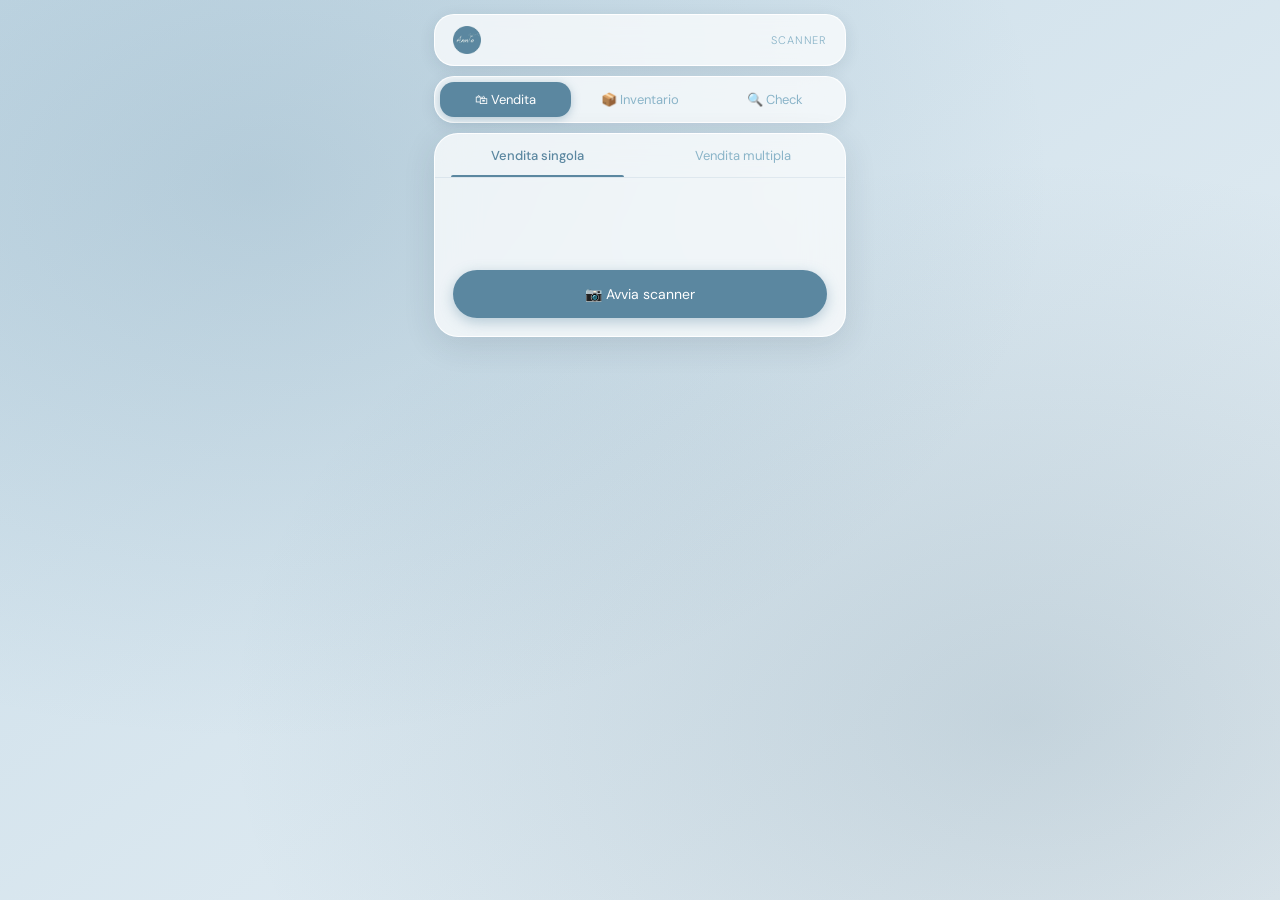
==== commit dc89cdfc: "daje" ====
--- a/scan.html
+++ b/scan.html
@@ -3,7 +3,11 @@
 <head>
   <meta charset="UTF-8">
   <meta name="viewport" content="width=device-width, initial-scale=1.0, user-scalable=no">
+  <meta name="theme-color" content="#5b87a0">
+  <meta name="apple-mobile-web-app-capable" content="yes">
+  <meta name="apple-mobile-web-app-status-bar-style" content="black-translucent">
   <title>Annie — Scanner</title>
+  <link rel="manifest" href="manifest.json">
   <link rel="preconnect" href="https://fonts.googleapis.com">
   <link rel="preconnect" href="https://fonts.gstatic.com" crossorigin>
   <link href="https://fonts.googleapis.com/css2?family=Cormorant+Garamond:wght@400;500;600&family=DM+Sans:opsz,wght@9..40,300;9..40,400;9..40,500&display=swap" rel="stylesheet">
@@ -11,246 +15,193 @@
   <script src="https://upload-widget.cloudinary.com/global/all.js"></script>
   <style>
     *, *::before, *::after { box-sizing: border-box; margin: 0; padding: 0; }
-
     :root {
-      --c0: #f0f5f8;
-      --c1: #ddeaf1;
-      --c2: #c4d9e6;
-      --c3: #8ab4c8;
-      --c4: #5b87a0;
-      --c5: #3d6378;
-      --c6: #1e3040;
-      --glass: rgba(255,255,255,0.72);
-      --font:  'DM Sans', system-ui, sans-serif;
-      --serif: 'Cormorant Garamond', Georgia, serif;
-    }
-
-    html, body {
-      height: 100%;
-      font-family: var(--font);
-      font-weight: 300;
-      color: var(--c6);
-      -webkit-font-smoothing: antialiased;
+      --c0:#f0f5f8; --c1:#ddeaf1; --c2:#c4d9e6; --c3:#8ab4c8;
+      --c4:#5b87a0; --c5:#3d6378; --c6:#1e3040;
+      --font:'DM Sans',system-ui,sans-serif;
+      --serif:'Cormorant Garamond',Georgia,serif;
+    }
+    html,body {
+      min-height:100vh; font-family:var(--font); font-weight:300;
+      color:var(--c6); -webkit-font-smoothing:antialiased;
       background:
-        radial-gradient(ellipse at 20% 20%, rgba(91,135,160,0.22) 0%, transparent 55%),
-        radial-gradient(ellipse at 80% 80%, rgba(61,99,120,0.18) 0%, transparent 55%),
-        linear-gradient(145deg, #c8dce8 0%, #e8f0f5 100%);
-      background-attachment: fixed;
-      min-height: 100vh;
-    }
-
-    /* ===== SHELL ===== */
-    .shell {
-      max-width: 420px;
-      margin: 0 auto;
-      padding: 16px 16px 40px;
-      min-height: 100vh;
-      display: flex;
-      flex-direction: column;
-      gap: 12px;
-    }
-
-    /* ===== HEADER ===== */
+        radial-gradient(ellipse at 20% 20%,rgba(91,135,160,0.22) 0%,transparent 55%),
+        radial-gradient(ellipse at 80% 80%,rgba(61,99,120,0.18) 0%,transparent 55%),
+        linear-gradient(145deg,#c8dce8 0%,#e8f0f5 100%);
+      background-attachment:fixed;
+    }
+    .shell { max-width:440px; margin:0 auto; padding:14px 14px 48px; display:flex; flex-direction:column; gap:10px; }
+
+    /* HEADER */
     .app-header {
-      background: var(--glass);
-      backdrop-filter: blur(20px);
-      border: 1px solid rgba(255,255,255,0.9);
-      border-radius: 20px;
-      padding: 12px 18px;
-      display: flex;
-      align-items: center;
-      justify-content: space-between;
-      box-shadow: 0 4px 16px rgba(30,48,64,0.10);
-    }
-
-    .logo-img { height: 28px; width: auto; }
-
-    /* ===== MODE BAR ===== */
+      background:rgba(255,255,255,0.72); backdrop-filter:blur(20px);
+      border:1px solid rgba(255,255,255,0.9); border-radius:20px;
+      padding:11px 18px; display:flex; align-items:center; justify-content:space-between;
+      box-shadow:0 4px 16px rgba(30,48,64,0.10);
+    }
+    .logo-img { height:28px; width:auto; }
+    .header-label { font-size:11px; color:var(--c3); letter-spacing:0.8px; text-transform:uppercase; }
+
+    /* MODE BAR */
     .mode-bar {
-      background: var(--glass);
-      backdrop-filter: blur(20px);
-      border: 1px solid rgba(255,255,255,0.9);
-      border-radius: 20px;
-      padding: 6px;
-      display: flex;
-      gap: 4px;
-      box-shadow: 0 4px 16px rgba(30,48,64,0.08);
-    }
-
+      background:rgba(255,255,255,0.72); backdrop-filter:blur(20px);
+      border:1px solid rgba(255,255,255,0.9); border-radius:20px;
+      padding:5px; display:flex; gap:4px;
+      box-shadow:0 4px 16px rgba(30,48,64,0.08);
+    }
     .mode-btn {
-      flex: 1; padding: 9px 8px;
-      border: none; border-radius: 14px;
-      font-size: 13px; font-weight: 400;
-      font-family: var(--font);
-      cursor: pointer; transition: all 0.18s;
-      background: transparent; color: var(--c3);
-      letter-spacing: 0.1px;
-    }
-    .mode-btn.active {
-      background: var(--c4); color: white;
-      box-shadow: 0 2px 10px rgba(91,135,160,0.4);
-    }
-
-    /* ===== CONTENT CARD ===== */
+      flex:1; padding:9px 6px; border:none; border-radius:14px;
+      font-size:13px; font-weight:400; font-family:var(--font);
+      cursor:pointer; transition:all 0.18s; background:transparent; color:var(--c3);
+    }
+    .mode-btn.active { background:var(--c4); color:white; box-shadow:0 2px 10px rgba(91,135,160,0.4); }
+
+    /* CONTENT CARD */
     .content-card {
-      background: var(--glass);
-      backdrop-filter: blur(20px);
-      border: 1px solid rgba(255,255,255,0.9);
-      border-radius: 24px;
-      overflow: hidden;
-      box-shadow: 0 8px 32px rgba(30,48,64,0.12);
-      flex: 1;
-    }
-
-    /* ===== SCANNER VIEW ===== */
-    #readerWrap {
-      padding: 20px;
-      display: flex;
-      flex-direction: column;
-      align-items: center;
-      gap: 16px;
-    }
-
-    #reader {
-      width: 100% !important;
-      border-radius: 16px;
-      overflow: hidden;
-    }
-
-    #reader video { border-radius: 16px; }
-
+      background:rgba(255,255,255,0.72); backdrop-filter:blur(20px);
+      border:1px solid rgba(255,255,255,0.9); border-radius:24px;
+      overflow:hidden; box-shadow:0 8px 32px rgba(30,48,64,0.12);
+    }
+
+    /* VTAB BAR — singola/multipla */
+    .vtab-bar {
+      display:flex; gap:0; border-bottom:1px solid rgba(91,135,160,0.12);
+    }
+    .vtab-btn {
+      flex:1; padding:13px 8px; border:none; background:transparent;
+      font-size:13px; font-weight:400; font-family:var(--font); color:var(--c3);
+      cursor:pointer; transition:all 0.18s; position:relative;
+    }
+    .vtab-btn.active { color:var(--c4); font-weight:500; }
+    .vtab-btn.active::after {
+      content:''; position:absolute; bottom:0; left:16px; right:16px;
+      height:2px; background:var(--c4); border-radius:2px 2px 0 0;
+    }
+    /* Nascondi vtab in modalità non-vendita */
+    .vtab-bar.hidden { display:none; }
+
+    /* READER */
+    #readerWrap { padding:18px; display:flex; flex-direction:column; gap:14px; }
+    #reader { width:100% !important; border-radius:16px; overflow:hidden; min-height:60px; }
+    #reader video { border-radius:16px; }
     .start-btn {
-      width: 100%; padding: 16px;
-      background: var(--c4); color: white;
-      border: none; border-radius: 999px;
-      font-size: 14px; font-weight: 400;
-      font-family: var(--font); cursor: pointer;
-      box-shadow: 0 4px 14px rgba(91,135,160,0.4);
-      transition: all 0.18s; letter-spacing: 0.2px;
-    }
-    .start-btn:hover { background: var(--c5); transform: translateY(-1px); }
-
-    /* ===== RESULT CARD ===== */
-    .result-inner { padding: 20px; display: none; flex-direction: column; gap: 12px; }
-    .result-inner.show { display: flex; }
-
-    .r-foto {
-      width: 100%; aspect-ratio: 4/3;
-      object-fit: cover; border-radius: 16px;
-      background: rgba(91,135,160,0.08);
-      display: none;
-    }
-    .r-foto.show { display: block; }
-    .r-foto-placeholder {
-      width: 100%; aspect-ratio: 4/3;
-      background: rgba(91,135,160,0.08);
-      border-radius: 16px;
-      display: flex; align-items: center; justify-content: center;
-      font-size: 40px; opacity: 0.2;
-    }
-
+      width:100%; padding:15px; background:var(--c4); color:white;
+      border:none; border-radius:999px; font-size:14px; font-family:var(--font);
+      cursor:pointer; box-shadow:0 4px 14px rgba(91,135,160,0.4);
+      transition:all 0.18s; font-weight:400;
+    }
+    .start-btn:hover { background:var(--c5); transform:translateY(-1px); }
+
+    /* CARRELLO MULTIPLA (area persistente) */
+    #carrelloArea { padding:0 18px 16px; display:none; flex-direction:column; gap:8px; }
+    .carrello-box {
+      background:rgba(91,135,160,0.06); border:1px solid rgba(91,135,160,0.15);
+      border-radius:16px; overflow:hidden;
+    }
+    .carrello-head {
+      display:flex; justify-content:space-between; align-items:center;
+      padding:10px 14px; border-bottom:1px solid rgba(91,135,160,0.1);
+    }
+    .carrello-head-label { font-size:10px; font-weight:500; color:var(--c3); text-transform:uppercase; letter-spacing:1px; }
+    .carrello-totale { font-family:var(--serif); font-size:17px; color:var(--c4); }
+    .ci {
+      display:flex; justify-content:space-between; align-items:center;
+      padding:9px 14px; border-bottom:1px solid rgba(91,135,160,0.07);
+    }
+    .ci:last-child { border-bottom:none; }
+    .ci-nome { font-size:13px; font-weight:500; color:var(--c6); }
+    .ci-det  { font-size:11px; color:var(--c3); margin-top:1px; }
+    .ci-right { display:flex; align-items:center; gap:6px; }
+    .ci-prezzo { font-family:var(--serif); font-size:15px; color:var(--c4); }
+    .ci-rm { background:none; border:none; color:var(--c3); cursor:pointer; font-size:13px; opacity:0.6; padding:2px 4px; }
+    .ci-rm:hover { opacity:1; color:#b5451b; }
+    .carrello-actions { display:flex; gap:8px; }
+
+    /* RESULT */
+    .result-inner { padding:18px; display:none; flex-direction:column; gap:10px; }
+    .result-inner.show { display:flex; }
+    .r-foto { width:100%; aspect-ratio:4/3; object-fit:cover; border-radius:16px; display:none; }
+    .r-foto.show { display:block; }
+    .r-foto-ph {
+      width:100%; aspect-ratio:4/3; background:rgba(91,135,160,0.07);
+      border-radius:16px; display:flex; align-items:center; justify-content:center;
+      font-size:40px; opacity:0.18;
+    }
     .r-speciale {
-      display: none;
-      background: rgba(180,130,30,0.1); color: #8a6020;
-      font-size: 10px; font-weight: 500;
-      padding: 5px 14px; border-radius: 999px;
-      letter-spacing: 0.8px; text-transform: uppercase;
-      border: 1px solid rgba(180,130,30,0.2);
-      align-self: flex-start;
-    }
-
-    .r-nome   { font-family: var(--serif); font-size: 24px; font-weight: 500; line-height: 1.2; color: var(--c6); }
-    .r-sub    { font-size: 12px; color: var(--c3); margin-top: -4px; }
-    .r-prezzo { font-family: var(--serif); font-size: 36px; font-weight: 600; color: var(--c4); letter-spacing: -1px; }
-    .r-stock  { font-size: 12px; color: var(--c3); }
-
-    /* ===== AZIONI ===== */
-    .azioni { display: flex; flex-direction: column; gap: 8px; margin-top: 4px; }
-    .azioni-row { display: grid; grid-template-columns: 1fr 1fr; gap: 8px; }
-
+      display:none; align-self:flex-start;
+      background:rgba(180,130,30,0.1); color:#8a6020;
+      font-size:10px; padding:4px 12px; border-radius:999px;
+      letter-spacing:0.8px; text-transform:uppercase; border:1px solid rgba(180,130,30,0.2);
+    }
+    .r-nome   { font-family:var(--serif); font-size:24px; font-weight:500; line-height:1.2; }
+    .r-sub    { font-size:12px; color:var(--c3); margin-top:-4px; }
+    .r-prezzo { font-family:var(--serif); font-size:36px; font-weight:600; color:var(--c4); letter-spacing:-1px; }
+    .r-stock  { font-size:12px; color:var(--c3); }
+
+    /* AZIONI */
+    .azioni { display:flex; flex-direction:column; gap:8px; margin-top:4px; }
     .btn {
-      padding: 13px 16px; border: none; border-radius: 999px;
-      font-size: 13px; font-weight: 400; font-family: var(--font);
-      cursor: pointer; transition: all 0.18s; letter-spacing: 0.1px;
-      text-align: center;
-    }
-    .btn-primary { background: var(--c4); color: white; box-shadow: 0 3px 12px rgba(91,135,160,0.35); }
-    .btn-primary:hover { background: var(--c5); transform: translateY(-1px); }
-    .btn-primary:disabled { opacity: 0.4; cursor: default; transform: none; box-shadow: none; }
-    .btn-secondary { background: rgba(91,135,160,0.10); color: var(--c4); border: 1px solid rgba(91,135,160,0.2); }
-    .btn-secondary:hover { background: rgba(91,135,160,0.18); }
-    .btn-ghost { background: rgba(30,48,64,0.05); color: var(--c3); border: 1px solid rgba(91,135,160,0.12); }
-    .btn-ghost:hover { background: rgba(91,135,160,0.1); color: var(--c5); }
-
-    /* ===== INVENTARIO ===== */
+      padding:13px 16px; border:none; border-radius:999px; width:100%;
+      font-size:13px; font-weight:400; font-family:var(--font);
+      cursor:pointer; transition:all 0.18s; text-align:center; letter-spacing:0.1px;
+    }
+    .btn-primary { background:var(--c4); color:white; box-shadow:0 3px 12px rgba(91,135,160,0.35); }
+    .btn-primary:hover { background:var(--c5); transform:translateY(-1px); }
+    .btn-primary:disabled { opacity:0.4; cursor:default; transform:none; box-shadow:none; }
+    .btn-secondary { background:rgba(91,135,160,0.10); color:var(--c4); border:1px solid rgba(91,135,160,0.2); }
+    .btn-secondary:hover { background:rgba(91,135,160,0.18); }
+    .btn-ghost { background:rgba(30,48,64,0.04); color:var(--c3); border:1px solid rgba(91,135,160,0.12); }
+    .btn-ghost:hover { background:rgba(91,135,160,0.08); color:var(--c5); }
+    .btn-danger { background:rgba(181,69,27,0.08); color:#b5451b; border:1px solid rgba(181,69,27,0.2); width:auto; padding:13px 18px; flex-shrink:0; }
+
+    /* QTY */
     .qty-wrap {
-      display: flex; align-items: center; gap: 16px;
-      background: rgba(91,135,160,0.06); border-radius: 16px;
-      padding: 12px 16px;
-    }
-    .qty-label { font-size: 12px; color: var(--c3); flex: 1; text-transform: uppercase; letter-spacing: 0.5px; }
+      display:flex; align-items:center; gap:14px;
+      background:rgba(91,135,160,0.06); border-radius:16px; padding:12px 16px;
+    }
+    .qty-label { font-size:11px; color:var(--c3); flex:1; text-transform:uppercase; letter-spacing:0.5px; }
     .qty-btn {
-      width: 36px; height: 36px;
-      border: 1px solid rgba(91,135,160,0.25);
-      background: white; color: var(--c4);
-      border-radius: 10px; font-size: 18px;
-      cursor: pointer; font-family: var(--font);
-      transition: all 0.15s; display: flex; align-items: center; justify-content: center;
-    }
-    .qty-btn:hover { background: var(--c4); color: white; border-color: var(--c4); }
-    .qty-val { font-family: var(--serif); font-size: 28px; font-weight: 500; color: var(--c4); min-width: 40px; text-align: center; }
-
-    .foto-preview { display: none; }
-    .foto-preview img { width: 100%; border-radius: 12px; max-height: 160px; object-fit: cover; }
-
-    /* ===== CARRELLO ===== */
-    .carrello-wrap {
-      display: none;
-      background: rgba(91,135,160,0.06);
-      border: 1px solid rgba(91,135,160,0.15);
-      border-radius: 16px;
-      padding: 14px;
-    }
-    .carrello-label { font-size: 10px; font-weight: 500; color: var(--c3); text-transform: uppercase; letter-spacing: 1px; margin-bottom: 8px; }
-    .carrello-item {
-      display: flex; justify-content: space-between; align-items: center;
-      padding: 8px 0; border-bottom: 1px solid rgba(91,135,160,0.1); font-size: 13px;
-    }
-    .carrello-item:last-child { border-bottom: none; }
-    .carrello-item-nome { font-weight: 500; color: var(--c6); }
-    .carrello-item-det  { font-size: 11px; color: var(--c3); }
-    .carrello-item-prezzo { font-family: var(--serif); font-size: 16px; color: var(--c4); flex-shrink: 0; margin-left: 10px; }
-    .carrello-rm { background: none; border: none; color: var(--c3); cursor: pointer; font-size: 14px; padding: 0 4px; }
-
-    /* ===== FEEDBACK ===== */
-    .feedback { display: none; flex-direction: column; align-items: center; justify-content: center; padding: 48px 24px; gap: 10px; text-align: center; }
-    .feedback.show { display: flex; }
-    .fb-icon  { font-size: 56px; }
-    .fb-testo { font-family: var(--serif); font-size: 22px; font-weight: 500; color: var(--c6); }
-    .fb-sub   { font-size: 13px; color: var(--c3); }
-
-    /* ===== DIVISORE ===== */
-    .divider { height: 1px; background: rgba(91,135,160,0.12); margin: 4px 0; }
+      width:36px; height:36px; border:1px solid rgba(91,135,160,0.25);
+      background:white; color:var(--c4); border-radius:10px; font-size:18px;
+      cursor:pointer; transition:all 0.15s; display:flex; align-items:center; justify-content:center;
+    }
+    .qty-btn:hover { background:var(--c4); color:white; border-color:var(--c4); }
+    .qty-val { font-family:var(--serif); font-size:28px; font-weight:500; color:var(--c4); min-width:36px; text-align:center; }
+
+    .foto-preview { display:none; }
+    .foto-preview img { width:100%; border-radius:12px; max-height:160px; object-fit:cover; }
+
+    /* FEEDBACK */
+    .feedback { display:none; flex-direction:column; align-items:center; justify-content:center; padding:44px 24px; gap:8px; text-align:center; }
+    .feedback.show { display:flex; }
+    .fb-icon  { font-size:52px; }
+    .fb-testo { font-family:var(--serif); font-size:22px; font-weight:500; color:var(--c6); }
+    .fb-sub   { font-size:13px; color:var(--c3); }
+
+    .divider { height:1px; background:rgba(91,135,160,0.12); margin:2px 0; }
   </style>
 </head>
 <body>
 <div class="shell">
 
-  <!-- Header -->
   <header class="app-header">
     <img src="annie.png" alt="Annie" class="logo-img">
-    <div style="font-size:12px; color:var(--c3); letter-spacing:0.5px; text-transform:uppercase;">Scanner</div>
+    <span class="header-label">Scanner</span>
   </header>
 
-  <!-- Mode bar -->
   <div class="mode-bar">
     <button class="mode-btn active" data-mode="vendita"    onclick="setMode('vendita')">🛍 Vendita</button>
     <button class="mode-btn"        data-mode="inventario" onclick="setMode('inventario')">📦 Inventario</button>
     <button class="mode-btn"        data-mode="check"      onclick="setMode('check')">🔍 Check</button>
   </div>
 
-  <!-- Content -->
   <div class="content-card">
+
+    <!-- Tab singola / multipla (solo in vendita) -->
+    <div class="vtab-bar" id="vtabBar">
+      <button class="vtab-btn active" data-vtab="singola"  onclick="setVtab('singola')">Vendita singola</button>
+      <button class="vtab-btn"        data-vtab="multipla" onclick="setVtab('multipla')">Vendita multipla</button>
+    </div>
 
     <!-- Scanner -->
     <div id="readerWrap">
@@ -258,42 +209,49 @@
       <button class="start-btn" id="btnAvvia" onclick="avviaScanner()">📷 Avvia scanner</button>
     </div>
 
-    <!-- Feedback -->
+    <!-- Carrello multipla (sempre visibile sopra lo scanner quando attivo) -->
+    <div id="carrelloArea">
+      <div class="carrello-box">
+        <div class="carrello-head">
+          <span class="carrello-head-label">Carrello</span>
+          <span class="carrello-totale" id="carrelloTotale">€ 0.00</span>
+        </div>
+        <div id="carrelloLista"></div>
+      </div>
+      <div class="carrello-actions">
+        <button class="btn btn-primary" id="btnChiudiMultipla" onclick="chiudiVenditaMultipla()">🏁 Chiudi vendita</button>
+        <button class="btn btn-danger"  onclick="svuotaCarrello()">✕</button>
+      </div>
+    </div>
+
+    <!-- Feedback esito -->
     <div class="feedback" id="feedback">
       <div class="fb-icon"  id="fbIcon"></div>
       <div class="fb-testo" id="fbTesto"></div>
       <div class="fb-sub"   id="fbSub"></div>
-      <button class="btn btn-ghost" style="margin-top:12px;" onclick="rescan()">↩ Scansiona ancora</button>
+      <button class="btn btn-ghost" style="margin-top:14px;width:auto;padding:10px 24px;" onclick="rescan()">↩ Scansiona ancora</button>
     </div>
 
-    <!-- Risultato -->
+    <!-- Risultato scansione -->
     <div class="result-inner" id="resultCard">
-
-      <!-- Foto -->
       <img id="rFoto" class="r-foto" src="" alt="">
-      <div id="rFotoPlaceholder" class="r-foto-placeholder">📷</div>
-
+      <div id="rFotoPlaceholder" class="r-foto-ph">📷</div>
       <div id="rSpeciale" class="r-speciale">✂️ Modifica speciale</div>
       <div class="r-nome"   id="rNome"></div>
       <div class="r-sub"    id="rSub"></div>
       <div class="r-prezzo" id="rPrezzo"></div>
       <div class="r-stock"  id="rStock"></div>
 
-      <!-- VENDITA -->
-      <div id="azioniVendita" class="azioni">
-        <div class="azioni-row">
-          <button class="btn btn-primary" onclick="eseguiVendita()">✅ Singola</button>
-          <button class="btn btn-secondary" onclick="aggiungiACarrello()">➕ Multipla</button>
-        </div>
-
-        <!-- Carrello multipla -->
-        <div class="carrello-wrap" id="carrelloWrap">
-          <div class="carrello-label">Carrello</div>
-          <div id="carrelloLista"></div>
-          <button class="btn btn-primary" style="width:100%; margin-top:10px;" onclick="chiudiVenditaMultipla()">🏁 Chiudi e invia</button>
-        </div>
-
-        <button class="btn btn-ghost" onclick="rescan()">↩ Scansiona ancora</button>
+      <!-- VENDITA SINGOLA -->
+      <div id="azioniSingola" class="azioni">
+        <button class="btn btn-primary" id="btnVendiSingola" onclick="eseguiVendita()">✅ Segna venduto</button>
+        <button class="btn btn-ghost"   onclick="rescan()">↩ Scansiona ancora</button>
+      </div>
+
+      <!-- VENDITA MULTIPLA -->
+      <div id="azioniMultipla" class="azioni" style="display:none;">
+        <button class="btn btn-primary" onclick="aggiungiACarrello()">➕ Aggiungi al carrello</button>
+        <button class="btn btn-ghost"   onclick="rescan()">↩ Scansiona ancora</button>
       </div>
 
       <!-- INVENTARIO -->
@@ -317,15 +275,15 @@
       <div id="azioniCheck" class="azioni" style="display:none;">
         <button class="btn btn-ghost" onclick="rescan()">↩ Scansiona ancora</button>
       </div>
-
-    </div><!-- /result-inner -->
+    </div>
+
   </div><!-- /content-card -->
-
 </div><!-- /shell -->
 
 <script src="config.js"></script>
 <script>
   let mode             = 'vendita';
+  let vtab             = 'singola';
   let scanner          = null;
   let prodottoCorrente = null;
   let qtyCorrente      = 0;
@@ -333,40 +291,56 @@
   let ultimoScanTs     = 0;
   const COOLDOWN_MS    = 2500;
 
-  // ============================================
-  // JSONP
-  // ============================================
+  // ── BIP ──────────────────────────────────────────
+  function bip() {
+    try {
+      const ctx  = new (window.AudioContext || window.webkitAudioContext)();
+      const osc  = ctx.createOscillator();
+      const gain = ctx.createGain();
+      osc.connect(gain); gain.connect(ctx.destination);
+      osc.type = 'sine';
+      osc.frequency.setValueAtTime(1046, ctx.currentTime); // Do6 — morbido
+      gain.gain.setValueAtTime(0.15, ctx.currentTime);
+      gain.gain.exponentialRampToValueAtTime(0.0001, ctx.currentTime + 0.15);
+      osc.start(ctx.currentTime);
+      osc.stop(ctx.currentTime + 0.15);
+    } catch(e) {}
+  }
+
+  // ── JSONP ─────────────────────────────────────────
   function jsonp(params) {
     return new Promise((resolve, reject) => {
-      const cbName = 'cb_' + Date.now() + '_' + Math.random().toString(36).slice(2);
-      const script = document.createElement('script');
-      const timeout = setTimeout(() => {
-        delete window[cbName];
-        if (script.parentNode) document.body.removeChild(script);
-        reject(new Error('JSONP timeout'));
-      }, 10000);
-      window[cbName] = (data) => {
-        clearTimeout(timeout);
-        delete window[cbName];
-        if (script.parentNode) document.body.removeChild(script);
-        resolve(data);
-      };
-      script.src = CONFIG.APPS_SCRIPT_URL + '?' + new URLSearchParams({ ...params, callback: cbName });
-      script.onerror = () => {
-        clearTimeout(timeout);
-        delete window[cbName];
-        if (script.parentNode) document.body.removeChild(script);
-        reject(new Error('JSONP error'));
-      };
-      document.body.appendChild(script);
+      const cb = 'cb_' + Date.now() + '_' + Math.random().toString(36).slice(2);
+      const s  = document.createElement('script');
+      const t  = setTimeout(() => { cleanup(); reject(new Error('timeout')); }, 10000);
+      function cleanup() { clearTimeout(t); delete window[cb]; if (s.parentNode) document.body.removeChild(s); }
+      window[cb] = (data) => { cleanup(); resolve(data); };
+      s.onerror  = () => { cleanup(); reject(new Error('JSONP error')); };
+      s.src = CONFIG.APPS_SCRIPT_URL + '?' + new URLSearchParams({ ...params, callback: cb });
+      document.body.appendChild(s);
     });
   }
 
-  // ============================================
-  // SCANNER
-  // ============================================
+  // ── INIT ──────────────────────────────────────────
   window.addEventListener('load', () => { scanner = new Html5Qrcode('reader'); });
 
+  // ── MODE / VTAB ───────────────────────────────────
+  function setMode(m) {
+    mode = m;
+    document.querySelectorAll('.mode-btn').forEach(b => b.classList.toggle('active', b.dataset.mode === m));
+    document.getElementById('vtabBar').classList.toggle('hidden', m !== 'vendita');
+    if (prodottoCorrente) mostraRisultato(prodottoCorrente);
+    aggiornaCarrelloArea();
+  }
+
+  function setVtab(t) {
+    vtab = t;
+    document.querySelectorAll('.vtab-btn').forEach(b => b.classList.toggle('active', b.dataset.vtab === t));
+    if (prodottoCorrente) mostraRisultato(prodottoCorrente);
+    aggiornaCarrelloArea();
+  }
+
+  // ── SCANNER ───────────────────────────────────────
   function avviaScanner() {
     document.getElementById('btnAvvia').style.display = 'none';
     document.getElementById('feedback').classList.remove('show');
@@ -377,132 +351,126 @@
       onScan, () => {}
     ).catch(err => {
       document.getElementById('reader').innerHTML =
-        `<div style="padding:40px;text-align:center;color:var(--c3);">⚠️ Fotocamera non accessibile.<br><small style="font-size:11px;">${err}</small></div>`;
+        `<div style="padding:32px;text-align:center;color:var(--c3);font-size:13px;">⚠️ Fotocamera non accessibile.<br><small>${err}</small></div>`;
+      document.getElementById('btnAvvia').style.display = 'block';
     });
   }
 
   async function onScan(qrCode) {
     const now = Date.now();
-    if (now - ultimoScanTs < COOLDOWN_MS) { avviaScanner(); return; }
+    if (now - ultimoScanTs < COOLDOWN_MS) return;
     ultimoScanTs = now;
+    bip();
     await scanner.stop();
-    document.getElementById('btnAvvia').style.display = 'none';
-
-    const [_, p] = await Promise.all([
+
+    const [, p] = await Promise.all([
       jsonp({ action: 'setScanResult', sku: qrCode }),
       jsonp({ action: 'getProdotto',   sku: qrCode })
     ]);
+
     if (p.error) { mostraFeedback('❌', 'Prodotto non trovato', qrCode); return; }
     prodottoCorrente = p;
     qtyCorrente      = parseInt(p.Quantità) || 0;
     mostraRisultato(p);
   }
 
-  // ============================================
-  // MOSTRA RISULTATO
-  // ============================================
+  // ── RISULTATO ─────────────────────────────────────
   function mostraRisultato(p) {
     document.getElementById('feedback').classList.remove('show');
-    const card = document.getElementById('resultCard');
-    card.classList.add('show');
+    document.getElementById('resultCard').classList.add('show');
 
     const rFoto = document.getElementById('rFoto');
-    const rPlaceholder = document.getElementById('rFotoPlaceholder');
-    if (p.Foto_URL) {
-      rFoto.src = p.Foto_URL;
-      rFoto.classList.add('show');
-      rPlaceholder.style.display = 'none';
-    } else {
-      rFoto.classList.remove('show');
-      rPlaceholder.style.display = 'flex';
-    }
-
-    const spec = document.getElementById('rSpeciale');
-    spec.style.display = p.Speciale === 'SI' ? 'inline-block' : 'none';
-
+    const rPh   = document.getElementById('rFotoPlaceholder');
+    if (p.Foto_URL) { rFoto.src = p.Foto_URL; rFoto.classList.add('show'); rPh.style.display = 'none'; }
+    else             { rFoto.classList.remove('show'); rPh.style.display = 'flex'; }
+
+    document.getElementById('rSpeciale').style.display = p.Speciale === 'SI' ? 'inline-block' : 'none';
     document.getElementById('rNome').textContent   = p.Nome;
     document.getElementById('rSub').textContent    = [p.Taglia, p.Colore, p.Brand].filter(Boolean).join(' · ');
     document.getElementById('rPrezzo').textContent = '€ ' + p.Prezzo;
     document.getElementById('rStock').textContent  = 'In magazzino: ' + p.Quantità + ' pz';
-
-    document.getElementById('nuovaFotoUrl').value = '';
+    document.getElementById('qtyVal').textContent  = qtyCorrente;
+    document.getElementById('nuovaFotoUrl').value  = '';
     document.getElementById('fotoPreview').style.display = 'none';
     document.getElementById('btnFoto').textContent = '📷 Cambia foto';
-    document.getElementById('qtyVal').textContent  = qtyCorrente;
-
-    document.getElementById('azioniVendita').style.display    = mode === 'vendita'    ? 'flex' : 'none';
+
+    const isSingola  = mode === 'vendita' && vtab === 'singola';
+    const isMultipla = mode === 'vendita' && vtab === 'multipla';
+    document.getElementById('azioniSingola').style.display    = isSingola  ? 'flex' : 'none';
+    document.getElementById('azioniMultipla').style.display   = isMultipla ? 'flex' : 'none';
     document.getElementById('azioniInventario').style.display = mode === 'inventario' ? 'flex' : 'none';
     document.getElementById('azioniCheck').style.display      = mode === 'check'      ? 'flex' : 'none';
-    aggiornaCarrelloUI();
-  }
-
-  // ============================================
-  // VENDITA SINGOLA
-  // ============================================
+
+    const btn = document.getElementById('btnVendiSingola');
+    btn.disabled = false; btn.textContent = '✅ Segna venduto';
+  }
+
+  // ── VENDITA SINGOLA ───────────────────────────────
   async function eseguiVendita() {
-    const btn = document.querySelector('#azioniVendita .btn-primary');
-    btn.disabled = true; btn.textContent = '⏳';
-    const data = await jsonp({ action: 'vendiProdotto', sku: prodottoCorrente.SKU });
-    btn.disabled = false; btn.textContent = '✅ Singola';
-    if (data.success) mostraFeedback('✅', 'Vendita registrata', prodottoCorrente.Nome);
-    else              mostraFeedback('❌', data.error || 'Errore', '');
-  }
-
-  // ============================================
-  // VENDITA MULTIPLA
-  // ============================================
+    const btn = document.getElementById('btnVendiSingola');
+    btn.disabled = true; btn.textContent = '⏳ Registrazione...';
+    const res = await jsonp({ action: 'vendiProdotto', sku: prodottoCorrente.SKU });
+    if (res.success) {
+      // invia riepilogo al PC (1 solo capo) poi mostra feedback
+      await jsonp({ action: 'setRiepilogo', capi: JSON.stringify([prodottoCorrente]) });
+      mostraFeedback('✅', 'Vendita registrata', prodottoCorrente.Nome);
+    } else {
+      btn.disabled = false; btn.textContent = '✅ Segna venduto';
+      mostraFeedback('❌', res.error || 'Errore', '');
+    }
+  }
+
+  // ── VENDITA MULTIPLA ──────────────────────────────
   function aggiungiACarrello() {
     if (!prodottoCorrente) return;
     carrello.push({ ...prodottoCorrente });
-    aggiornaCarrelloUI();
+    aggiornaCarrelloArea();
     document.getElementById('resultCard').classList.remove('show');
-    document.getElementById('btnAvvia').style.display = 'block';
-    setTimeout(() => avviaScanner(), 300);
-  }
-
-  function aggiornaCarrelloUI() {
-    const wrap = document.getElementById('carrelloWrap');
-    if (!carrello.length) { wrap.style.display = 'none'; return; }
-    wrap.style.display = 'block';
-    document.getElementById('carrelloLista').innerHTML = carrello.map((c, i) => `
-      <div class="carrello-item">
-        <div>
-          <div class="carrello-item-nome">${c.Nome}</div>
-          <div class="carrello-item-det">${[c.Taglia, c.Colore].filter(Boolean).join(' · ')}</div>
+    setTimeout(() => avviaScanner(), 250);
+  }
+
+  function aggiornaCarrelloArea() {
+    const area = document.getElementById('carrelloArea');
+    const show = carrello.length > 0 && vtab === 'multipla' && mode === 'vendita';
+    area.style.display = show ? 'flex' : 'none';
+    if (!show) return;
+    const totale = carrello.reduce((s,c) => s + parseFloat(c.Prezzo||0), 0);
+    document.getElementById('carrelloTotale').textContent = '€ ' + totale.toFixed(2);
+    document.getElementById('carrelloLista').innerHTML = carrello.map((c,i) => `
+      <div class="ci">
+        <div><div class="ci-nome">${c.Nome}</div><div class="ci-det">${[c.Taglia,c.Colore].filter(Boolean).join(' · ')}</div></div>
+        <div class="ci-right">
+          <div class="ci-prezzo">€ ${c.Prezzo}</div>
+          <button class="ci-rm" onclick="rimuoviDaCarrello(${i})">✕</button>
         </div>
-        <div style="display:flex;align-items:center;gap:6px;">
-          <div class="carrello-item-prezzo">€ ${c.Prezzo}</div>
-          <button class="carrello-rm" onclick="rimuoviDaCarrello(${i})">✕</button>
-        </div>
       </div>
     `).join('');
   }
 
-  function rimuoviDaCarrello(i) {
-    carrello.splice(i, 1);
-    aggiornaCarrelloUI();
+  function rimuoviDaCarrello(i) { carrello.splice(i,1); aggiornaCarrelloArea(); }
+
+  function svuotaCarrello() {
+    if (confirm('Svuotare il carrello?')) { carrello = []; aggiornaCarrelloArea(); }
   }
 
   async function chiudiVenditaMultipla() {
     if (!carrello.length) return;
-    const btn = document.querySelector('#carrelloWrap .btn-primary');
-    btn.textContent = '⏳ Invio...'; btn.disabled = true;
-
+    const btn = document.getElementById('btnChiudiMultipla');
+    btn.disabled = true; btn.textContent = '⏳ Invio...';
     const risultati = [];
     for (const capo of carrello) {
       const res = await jsonp({ action: 'vendiProdotto', sku: capo.SKU });
       if (res.success) risultati.push(capo);
     }
-
-    const totale = risultati.reduce((s,c) => s + parseFloat(c.Prezzo||0), 0);
     await jsonp({ action: 'setRiepilogo', capi: JSON.stringify(risultati) });
     carrello = [];
-    mostraFeedback('✅', risultati.length + ' capi venduti', '€ ' + totale.toFixed(2) + ' totale');
-  }
-
-  // ============================================
-  // INVENTARIO
-  // ============================================
+    aggiornaCarrelloArea();
+    btn.disabled = false; btn.textContent = '🏁 Chiudi vendita';
+    const totale = risultati.reduce((s,c) => s + parseFloat(c.Prezzo||0), 0);
+    mostraFeedback('✅', risultati.length + ' capi venduti', '€ ' + totale.toFixed(2));
+  }
+
+  // ── INVENTARIO ────────────────────────────────────
   function cambiaQty(delta) {
     qtyCorrente = Math.max(0, qtyCorrente + delta);
     document.getElementById('qtyVal').textContent = qtyCorrente;
@@ -516,13 +484,12 @@
     if (fotoUrl) ops.push(jsonp({ action: 'aggiornaFoto', sku: prodottoCorrente.SKU, foto_url: fotoUrl }));
     await Promise.all(ops);
     btn.disabled = false; btn.textContent = '💾 Salva';
-    mostraFeedback('💾', 'Salvato!', `${prodottoCorrente.Nome} → ${qtyCorrente} pz${fotoUrl ? ' + foto' : ''}`);
+    mostraFeedback('💾', 'Salvato!', prodottoCorrente.Nome + ' → ' + qtyCorrente + ' pz');
   }
 
   function apriCloudinary() {
-    const widget = cloudinary.createUploadWidget({
-      cloudName: CONFIG.CLOUDINARY_CLOUD_NAME,
-      uploadPreset: CONFIG.CLOUDINARY_UPLOAD_PRESET,
+    const w = cloudinary.createUploadWidget({
+      cloudName: CONFIG.CLOUDINARY_CLOUD_NAME, uploadPreset: CONFIG.CLOUDINARY_UPLOAD_PRESET,
       sources: ['camera','local'], multiple: false, maxFileSize: 5000000,
       transformation: [{ width:800, crop:'limit', quality:'auto' }],
     }, (error, result) => {
@@ -531,18 +498,15 @@
         document.getElementById('nuovaFotoUrl').value = url;
         document.getElementById('fotoPreviewImg').src = url;
         document.getElementById('fotoPreview').style.display = 'block';
-        document.getElementById('rFoto').src = url;
-        document.getElementById('rFoto').classList.add('show');
+        document.getElementById('rFoto').src = url; document.getElementById('rFoto').classList.add('show');
         document.getElementById('rFotoPlaceholder').style.display = 'none';
         document.getElementById('btnFoto').textContent = '✅ Foto caricata';
       }
     });
-    widget.open();
-  }
-
-  // ============================================
-  // UTILS
-  // ============================================
+    w.open();
+  }
+
+  // ── UTILS ─────────────────────────────────────────
   function mostraFeedback(icon, testo, sub) {
     document.getElementById('resultCard').classList.remove('show');
     document.getElementById('fbIcon').textContent  = icon;
@@ -557,12 +521,6 @@
     document.getElementById('feedback').classList.remove('show');
     document.getElementById('btnAvvia').style.display = 'block';
   }
-
-  function setMode(m) {
-    mode = m;
-    document.querySelectorAll('.mode-btn').forEach(b => b.classList.toggle('active', b.dataset.mode === m));
-    if (prodottoCorrente) mostraRisultato(prodottoCorrente);
-  }
 </script>
 </body>
 </html>
